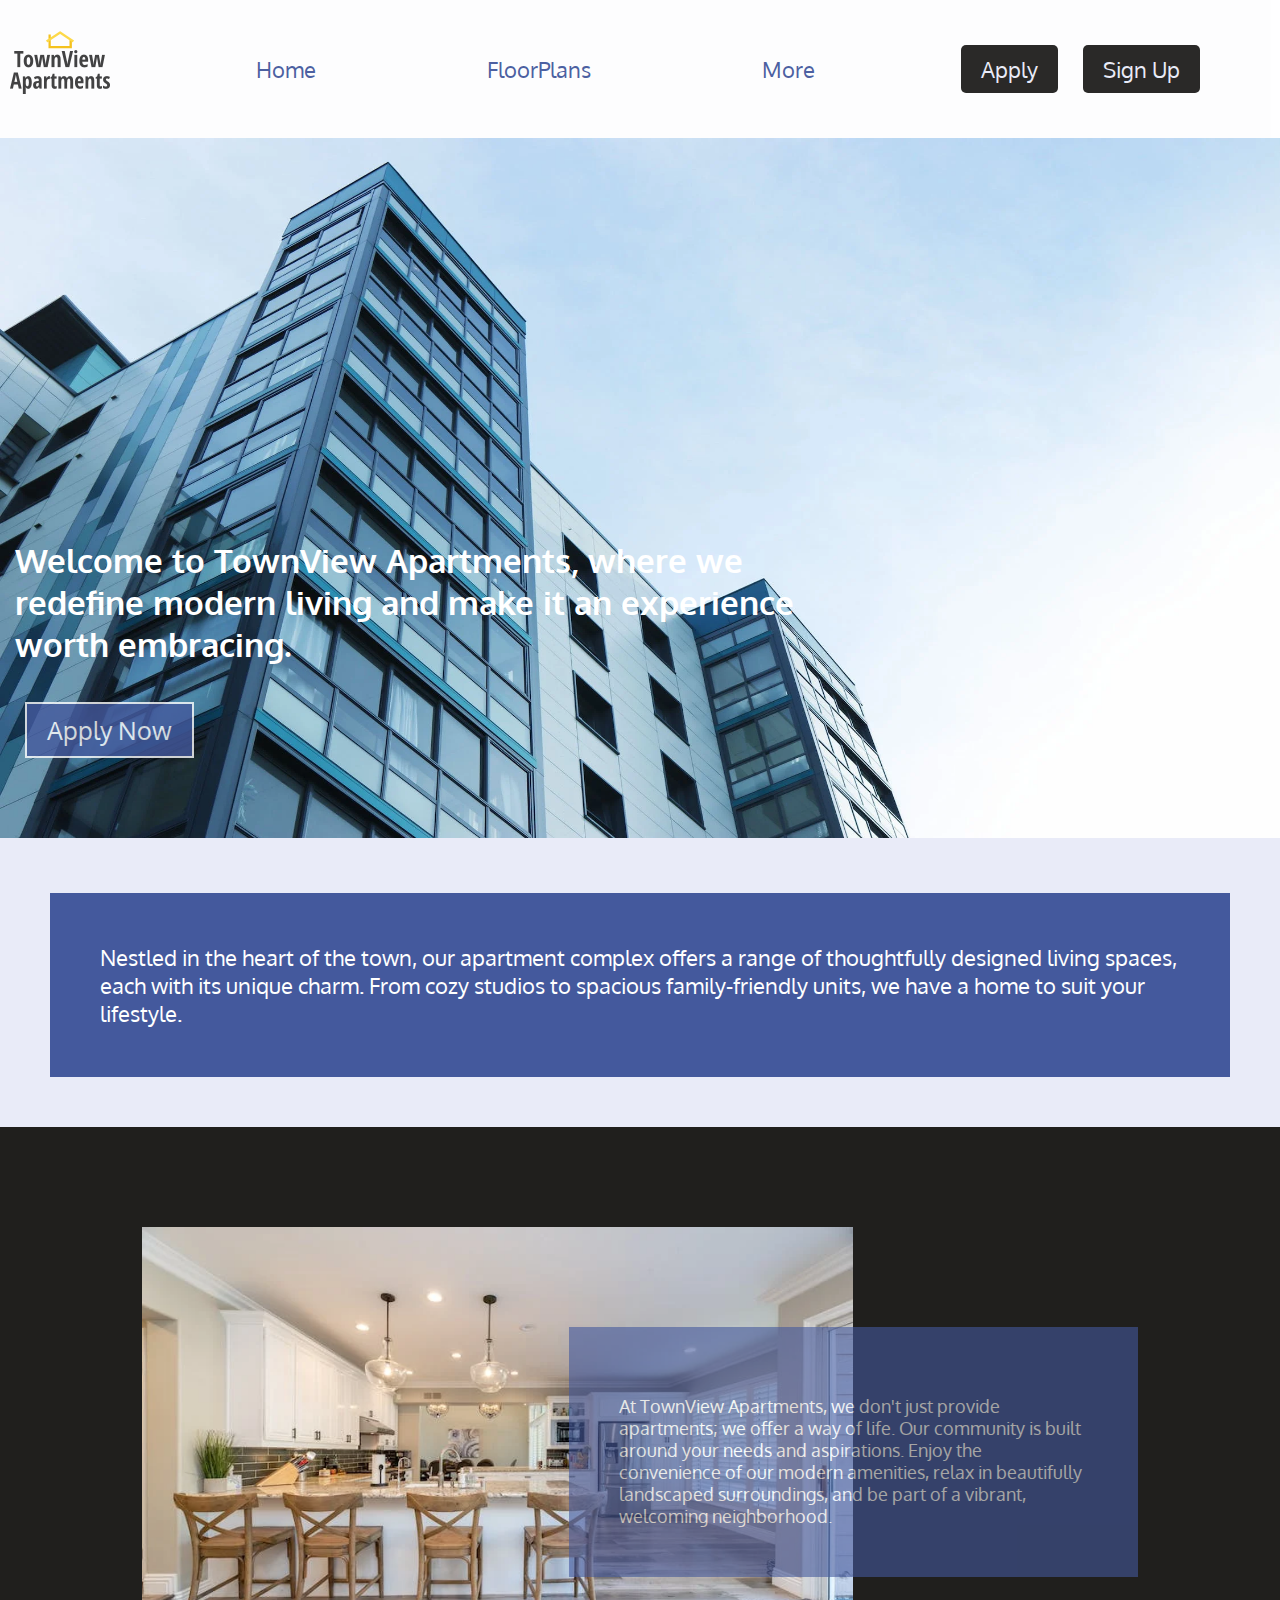
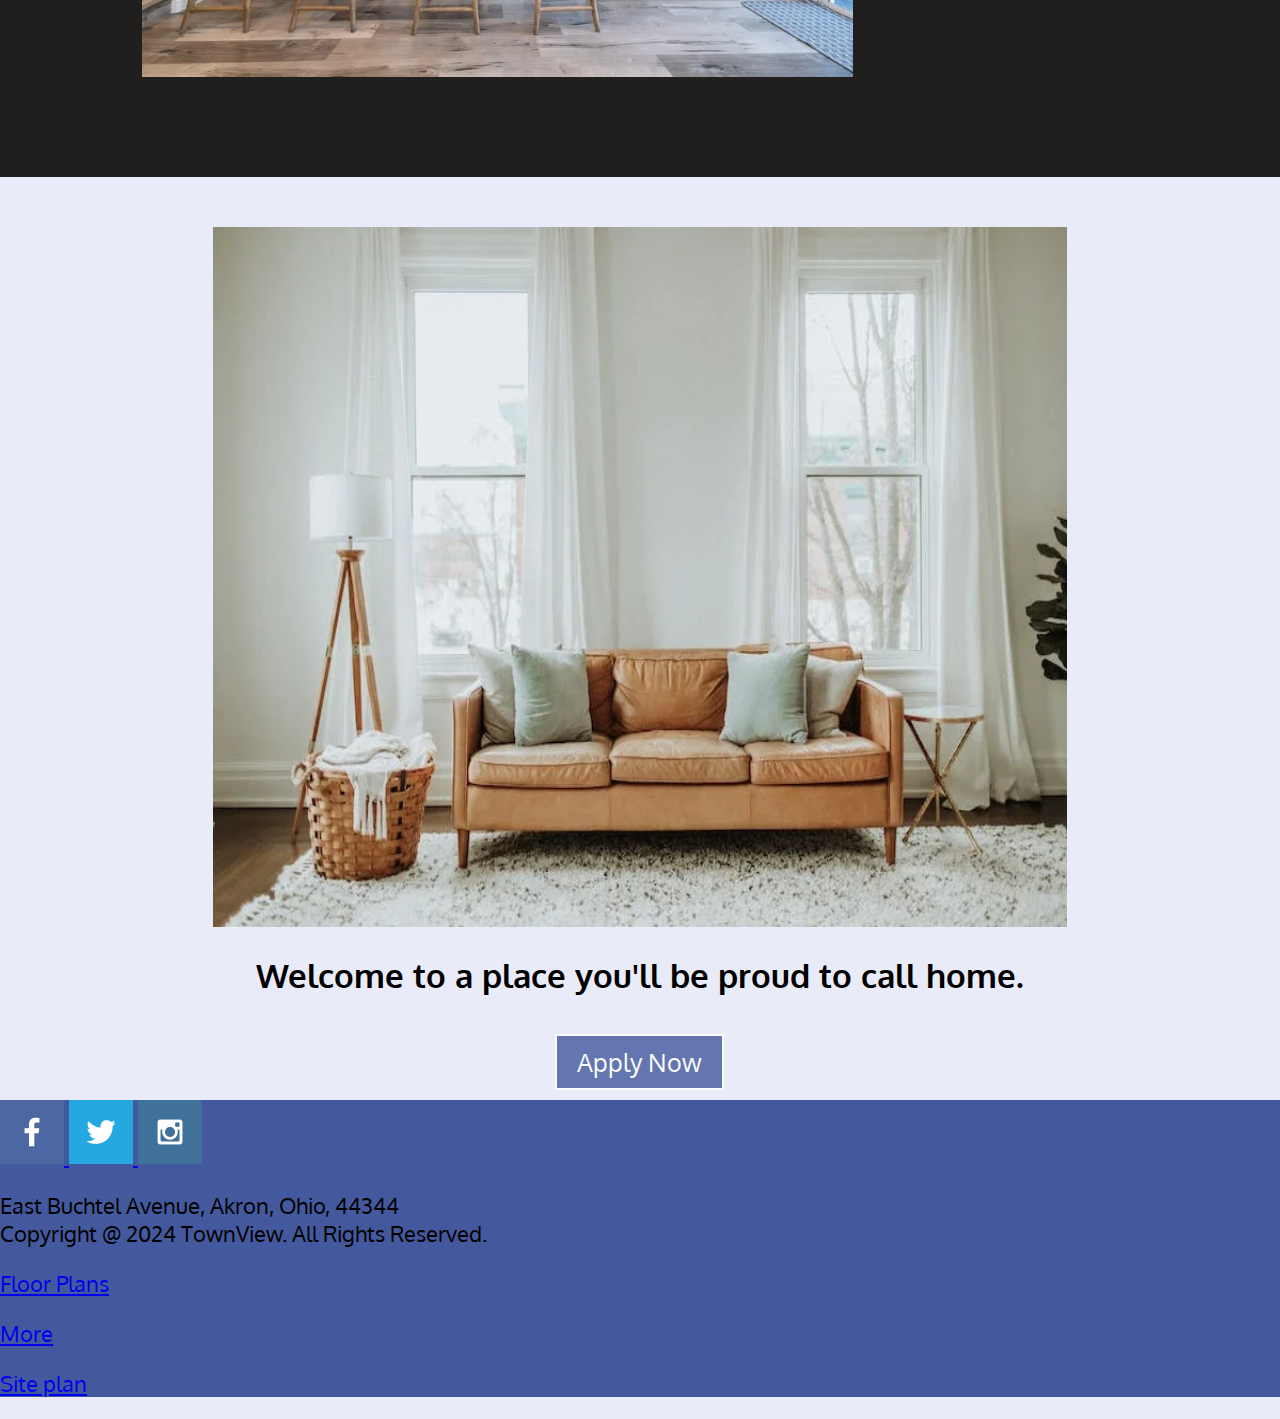
==== townView/index.html @ 42af1755 "half way there" ====
<!DOCTYPE html>
<html lang="en">
<head>
    <meta charset="UTF-8">
    <meta name="viewport" content="width=device-width, initial-scale=1.0">
    <title>TownView</title>
    <link rel="stylesheet" href="styles/townViewstyle.css">
</head>
<body>
    <div id="content">
    <header>
        <a id="logo_link" href="index.html" target="_blank">
            <img class="logo" src="TownView.png" alt="TownView">
        </a>
        <nav>
            <a href="index.html" target="_blank">Home</a>
            <a href="floorplans.html" target="_blank">FloorPlans</a>
            <a href="more.html" target="_blank">More</a>
            <div class = button-container>
                <a href="#" class="apply-button">Apply</a>
                <a href="#" class="signup-button">Sign Up</a>
            </div>
        </nav>
    </header>
    <div id="hero">
        <div id="hero-box">
            <img id="hero-img" src="images/apartment1.webp" alt="Apartment Photograph">
        </div>
        <section id="hero-msg">
            <h2>Welcome to TownView Apartments, where we redefine modern living and make it an experience worth embracing.</h2>
            <div class="button-box">
                <a class="apply" href="more.html" target="_blank">Apply Now</a>
              </div>
        </section>
    </div>

    <section class="para">
        Nestled in the heart of the town, our apartment complex offers a range of thoughtfully designed living spaces, each with its unique charm.
        From cozy studios to spacious family-friendly units, we have a home to suit your lifestyle.
    </section>

    <main>
        <div class="home-grid1">
            <img class="kitchen" src="images/kitchen.webp" alt="Kitchen Image">
            <section class="msg">
                <p>
                    At TownView Apartments, we don't just provide apartments; we offer a way of life. 
                    Our community is built around your needs and aspirations. Enjoy the convenience of our modern amenities, 
                    relax in beautifully landscaped surroundings, and be part of a vibrant, welcoming neighborhood.
                </p>
            </section>
        </div>
        <div class="home-grid2">
            <img class="living" src="images/living2.webp" alt="Living Area Image">
        <div id="f-msg">
            <h2>Welcome to a place you'll be proud to call home.</h2>
            <a class="apply" href="more.html" target="_blank">Apply Now</a>
        </div>
        </div>
    </main>
    
    <footer>
        <div class="foot">
            <section class="social">
                <a href="https://facebook.com" target="_blank">
                    <img src="images/facebook.png" alt="fb icon">
                </a>
                <a href="https://twitter.com" target="_blank">
                    <img src="images/twitter.png" alt="twitter icon">
                </a>
                <a href="https://instagram.com" target="_blank">
                    <img src="images/instagram.png" alt="instagram icon">
                </a>
            </section>
            <p>East Buchtel Avenue, Akron, Ohio, 44344 <br> 
               Copyright @ 2024 TownView. All Rights Reserved.
            </p> 
        </div>
        <p><a href="floorplans.html">Floor Plans</a></p>
        <p><a href="more.html">More</a></p>
        <p><a href="site-plan.html">Site plan</a></p>
    </footer>
</body>
</div>
</html>
---- townView/styles/townViewstyle.css ----
@import url('https://fonts.googleapis.com/css2?family=Cabin&family=Crimson+Text&family=Oxygen:wght@300&display=swap');

body {
    font-family: 'Oxygen','Crimson Text', sans-serif;
    background-color: #E9EBF8;
    font-size: 22px;
    margin: 0;
    padding: 0;
  }

  header{
    background-color: white;
    opacity: 0.95;
    display: grid;
    grid-template-columns: 150px auto;
    padding: 10px;
  }

  #content{
    max-width: 1600px;
  }
  
  nav{
    display: flex;
    justify-content: space-around;
    padding: 10px;
  }

  nav a {
    text-align: center;
    color: #44599D ;
    text-decoration: none;
    padding: 35px;
  }

  .logo{
    width: 100px;
    height: 100px;
  }

  .button-container{
    text-align: center;
    padding-top: 15px;
  }

  .apply-button , .signup-button{
    display: inline-block;
    padding: 10px 20px;
    margin: 10px;
    background-color: #201F1D;
    border-radius: 5px;
    color: #E9EBF8;
  }

  .apply-button:hover , .signup-button:hover{
    background-color: #E9EBF8;
    color: #201F1D;
  }

  #hero{
    display: grid;
    grid-template-columns: 1fr 3fr 2fr;
    color: white;
  }

  #hero-img {
    width: 100%;
    height: 700px;
  }

  #hero-box{
    grid-column: 1/4;
    grid-row: 1/3;
    z-index: -1;
  }
  
  #hero-msg{
    color: white;
    grid-column: 1/3;
    grid-row: 2/3;
    padding: 15px;
  }

  .para{
    color: white;
    padding: 50px;
    margin: 50px;
    background-color: #44599D;
  }

.button-box{
    margin-top: 20px;
    margin-bottom: 60px;
}

.apply{
    display: inline-block;
    padding: 10px 20px;
    margin: 10px;
    text-decoration: none;
    font-size: 25px;
    color: white;
    background-color: #44599D;
    opacity: 0.8;
    border: 2px solid white;
    text-align: left;
}

.apply:hover{
    background-color: #44599D;
    opacity: 1;
}

.home-grid1{
    display: grid;
    grid-template-columns: 1fr 2fr 1fr 1fr 1fr 2fr 1fr;
    grid-template-rows: 100px 100px 250px 100px 100px;
    background-color: #201F1D;
  }

.kitchen{
    grid-column: 2/6;
    grid-row: 2/5;
    width: 100%;
    height: 450px;
}

.msg{
    color: white;
    padding: 50px;
    font-size: .8em;
    background-color: #44599D;
    opacity: 0.6;
    grid-column: 4/7;
    grid-row: 3/4;
}

.home-grid2{
    display: grid;
    grid-template-columns: 1fr 4fr 1fr;
}

.living{
    grid-column: 2/3;
    justify-content: center;
    padding-top: 50px;
    height: 700px;
    width: 100%;
}

#f-msg{
    grid-column: 2/3;
    text-align: center;
}

footer{
    background-color: #44599D;
}
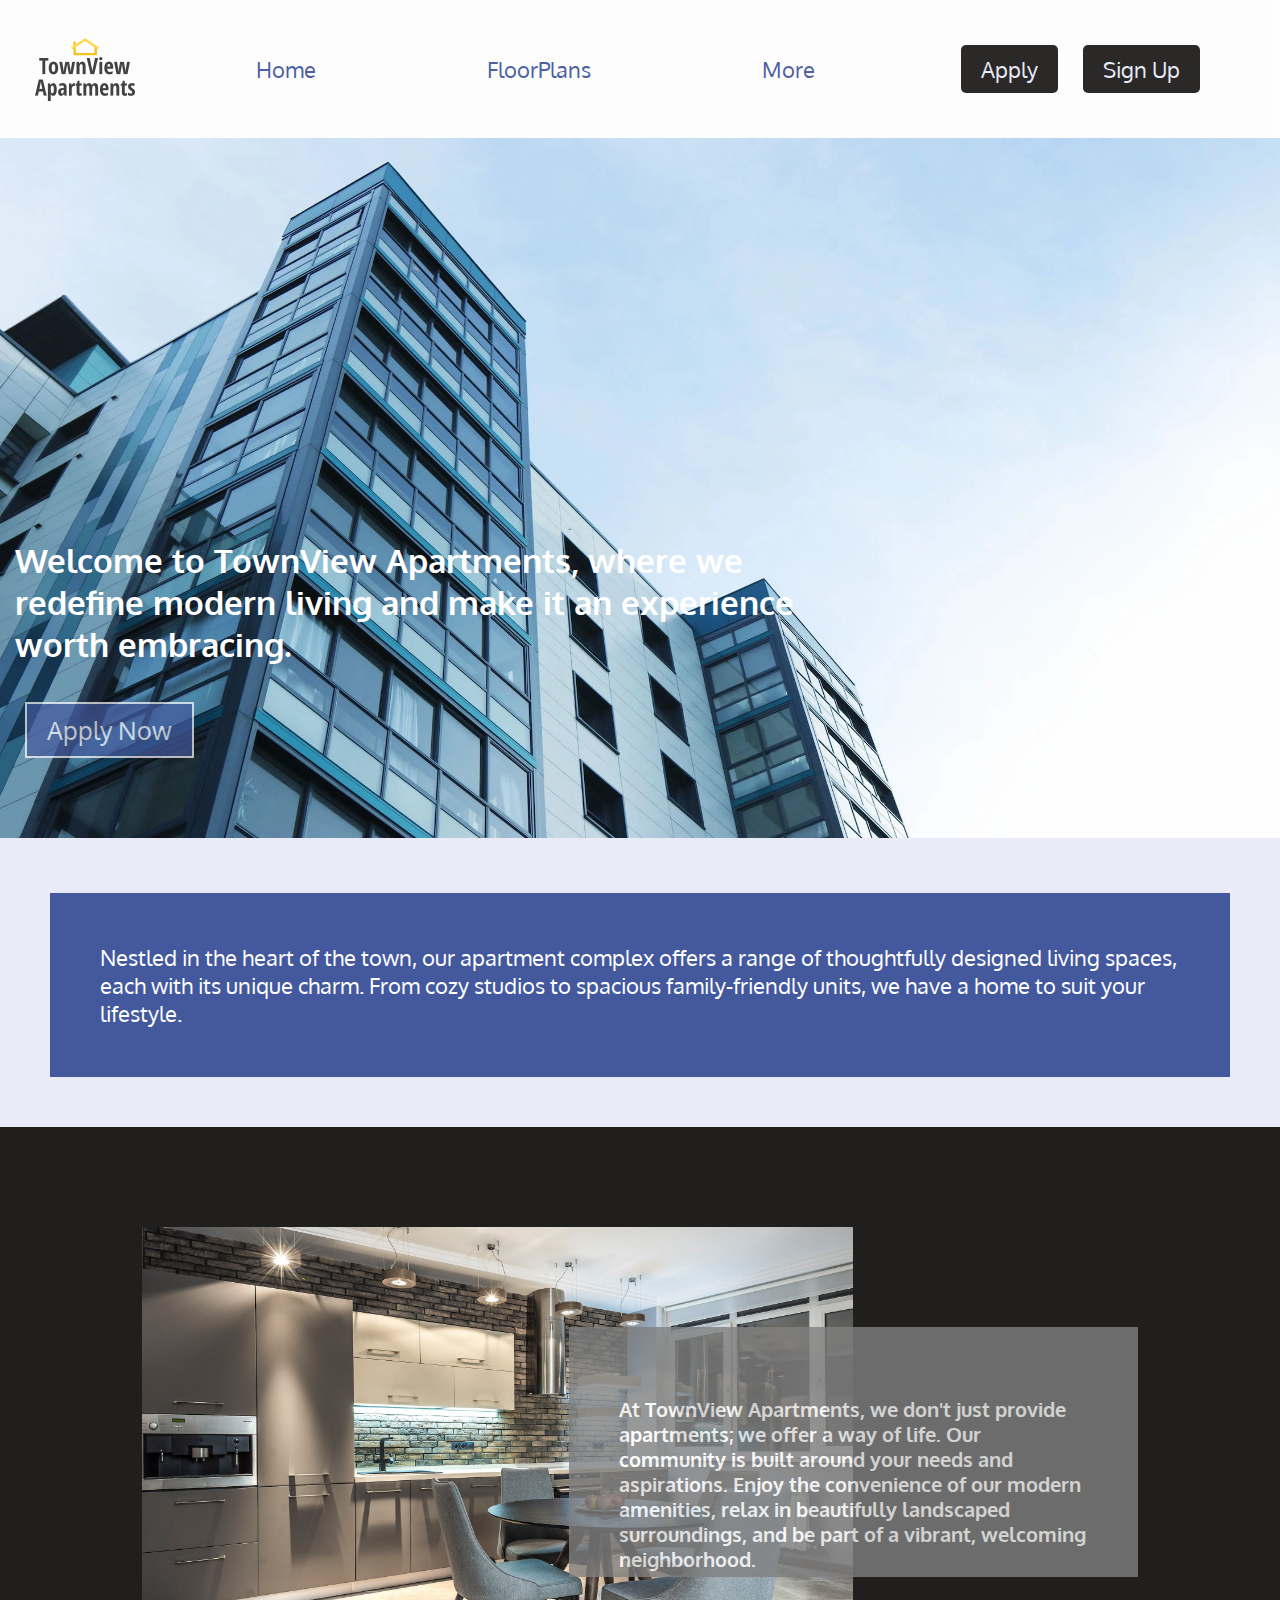
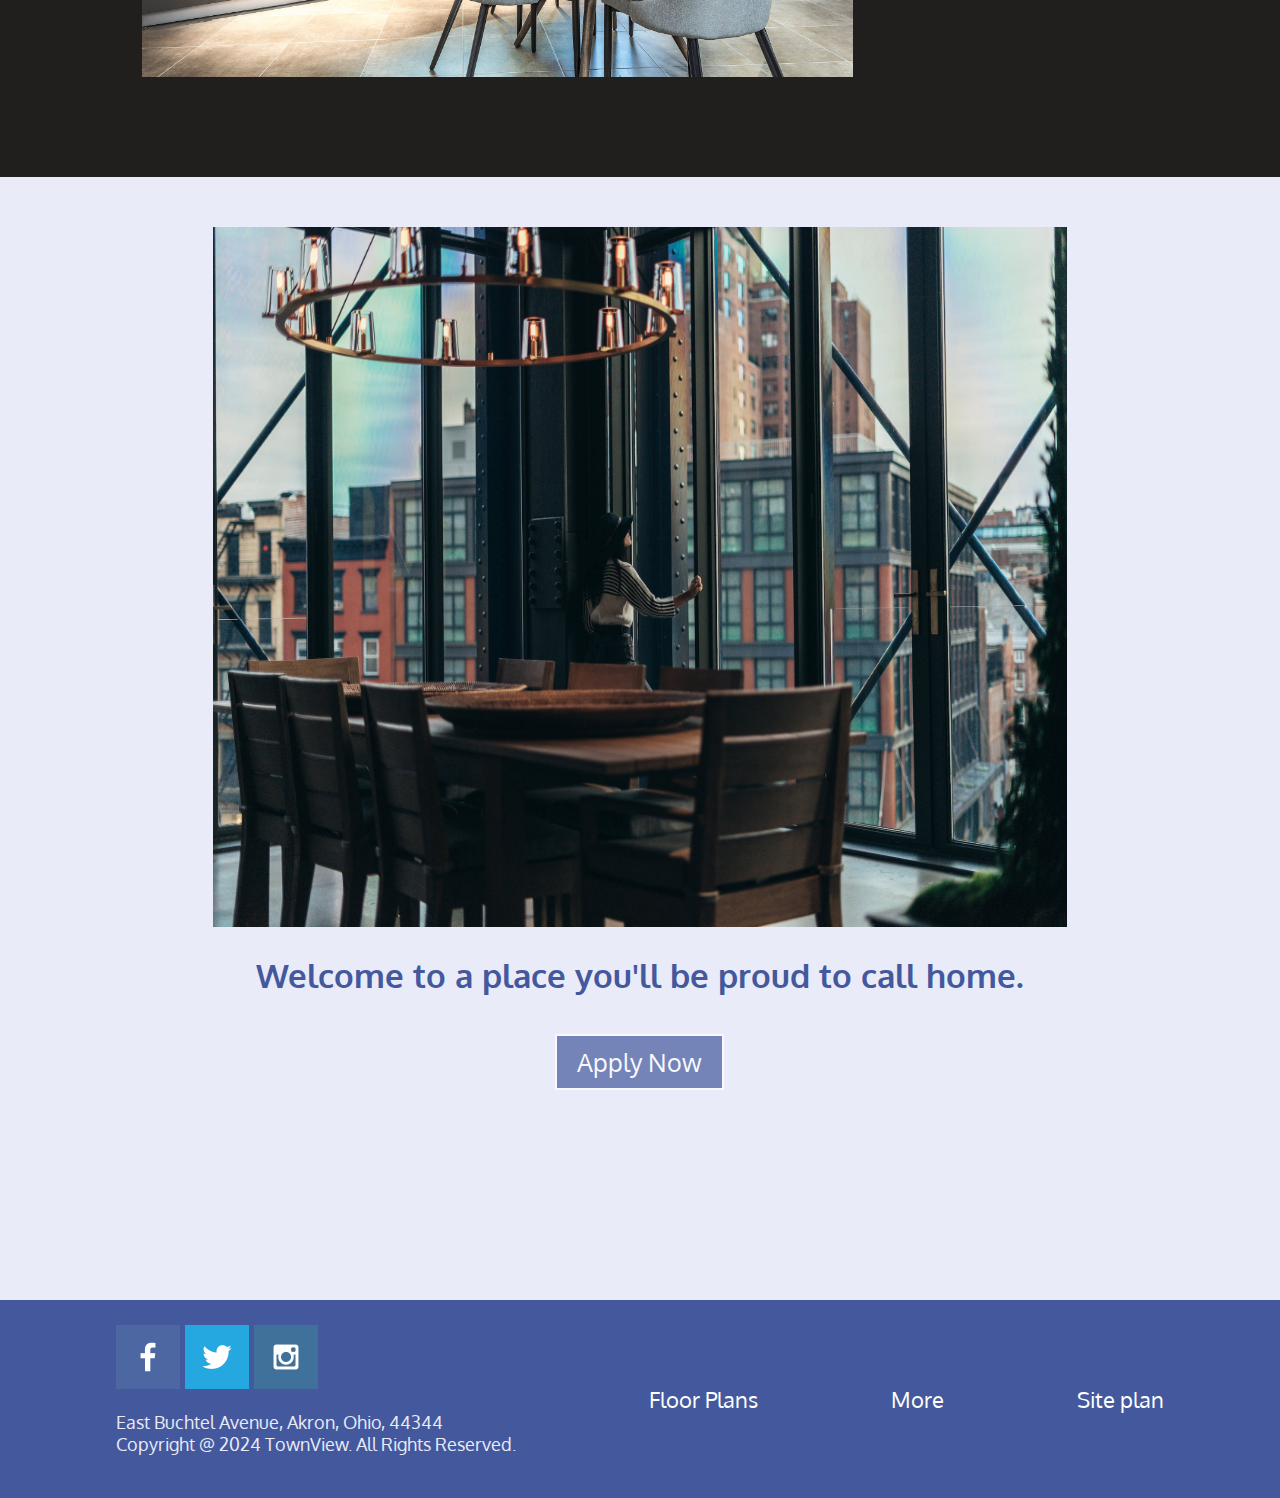
==== commit b0900445: "Updated nov 18" ====
--- a/townView/index.html
+++ b/townView/index.html
@@ -41,7 +41,7 @@
 
     <main>
         <div class="home-grid1">
-            <img class="kitchen" src="images/kitchen.webp" alt="Kitchen Image">
+            <img class="kitchen" src="images/interior.jpeg" alt="Kitchen Image">
             <section class="msg">
                 <p>
                     At TownView Apartments, we don't just provide apartments; we offer a way of life. 
@@ -51,7 +51,7 @@
             </section>
         </div>
         <div class="home-grid2">
-            <img class="living" src="images/living2.webp" alt="Living Area Image">
+            <img class="living" src="images/mordernint.jpeg" alt="Living Area Image">
         <div id="f-msg">
             <h2>Welcome to a place you'll be proud to call home.</h2>
             <a class="apply" href="more.html" target="_blank">Apply Now</a>
@@ -76,9 +76,9 @@
                Copyright @ 2024 TownView. All Rights Reserved.
             </p> 
         </div>
-        <p><a href="floorplans.html">Floor Plans</a></p>
-        <p><a href="more.html">More</a></p>
-        <p><a href="site-plan.html">Site plan</a></p>
+        <a href="floorplans.html">Floor Plans</a>
+        <a href="more.html">More</a>
+        <a href="site-plan.html">Site plan</a>
     </footer>
 </body>
 </div>
--- a/townView/styles/townViewstyle.css
+++ b/townView/styles/townViewstyle.css
@@ -31,6 +31,18 @@
     color: #44599D ;
     text-decoration: none;
     padding: 35px;
+  }
+
+  nav a:hover{
+    color: #201F1D;
+    background-color: #E9EBF8;
+    border-radius: 10px;
+    transform: scale(1.1);
+  }
+
+  #logo_link{
+    justify-self: center;
+    align-self: center;
   }
 
   .logo{
@@ -101,14 +113,16 @@
     font-size: 25px;
     color: white;
     background-color: #44599D;
-    opacity: 0.8;
+    opacity: 0.7;
     border: 2px solid white;
     text-align: left;
+    transition: .5s ease;
 }
 
 .apply:hover{
     background-color: #44599D;
     opacity: 1;
+    transform: scale(1.1);
 }
 
 .home-grid1{
@@ -128,11 +142,12 @@
 .msg{
     color: white;
     padding: 50px;
-    font-size: .8em;
-    background-color: #44599D;
-    opacity: 0.6;
+    font-size: .9em;
+    background-color: grey;
+    opacity: 0.8;
     grid-column: 4/7;
     grid-row: 3/4;
+    font-weight: bold;
 }
 
 .home-grid2{
@@ -151,9 +166,113 @@
 #f-msg{
     grid-column: 2/3;
     text-align: center;
+    color: #44599D;
 }
 
 footer{
     background-color: #44599D;
-}
-
+    padding: 25px 50px;
+    margin-top: 200px;
+    display: flex;
+    justify-content: space-around;
+    align-items: center;
+}
+
+footer a{
+  color: white;
+  text-decoration: none;
+}
+
+footer a:hover{
+  color: #201F1D;
+  background-color: #E9EBF8;
+  border-radius: 10px;
+  padding: 10px 20px;
+  transform: scale(1.1);
+}
+
+footer p{
+  font-size: .8em;
+  color: #E9EBF8;
+}
+
+
+/* css for floorplan page */
+
+#hero1{
+  display: grid;
+  grid-template-rows: repeat(100px,7);
+  grid-template-columns: 1fr 3fr 3fr 1fr;
+}
+
+#hero1-title{
+  grid-column: 2/3;
+  grid-row: 1/4;
+  color: white;
+}
+
+#hero1-title h4{
+  justify-self: baseline;
+}
+
+#hero1-title h2{
+  justify-self: baseline;
+}
+
+.apply-floor{
+  grid-area: 1 / 3 / span 3 / span 1;
+  justify-self: center;
+  align-self: flex-end;
+}
+
+#hero1-img{
+  grid-row: 4/8;
+  grid-column: 2/3;
+  width: 100%;
+  height: 350px;
+}
+
+#hero1-msg{
+  grid-area: 4 / 3 / span 4 / span 1;
+  background-color: gray;
+  padding: 15px;
+  color: #E9EBF8;
+  border-color: white ;
+  border: 10px;
+}
+
+#color-box{
+  grid-area: 1 / 1 /span 4 / span 4;
+  background-color:#44599D ;
+  z-index: -1;
+}
+
+#floor-grid{
+  display: grid;
+  grid-template-columns: 1fr 4fr 4fr 1fr;
+  padding-bottom: 50px;
+}
+
+#door{
+  grid-column: 3/4;
+  grid-row: 1/2;
+  width: 100%;
+}
+
+#msg1{
+  grid-column: 2/3;
+  grid-row: 1/2;
+  color: white;
+  padding: 90px 10px 10px 20px;
+  justify-self: center;
+  justify-items: center;
+  background-color: gray;
+}
+
+#floor-apply{
+  text-align: center;
+}
+
+
+/*  css for more page */
+
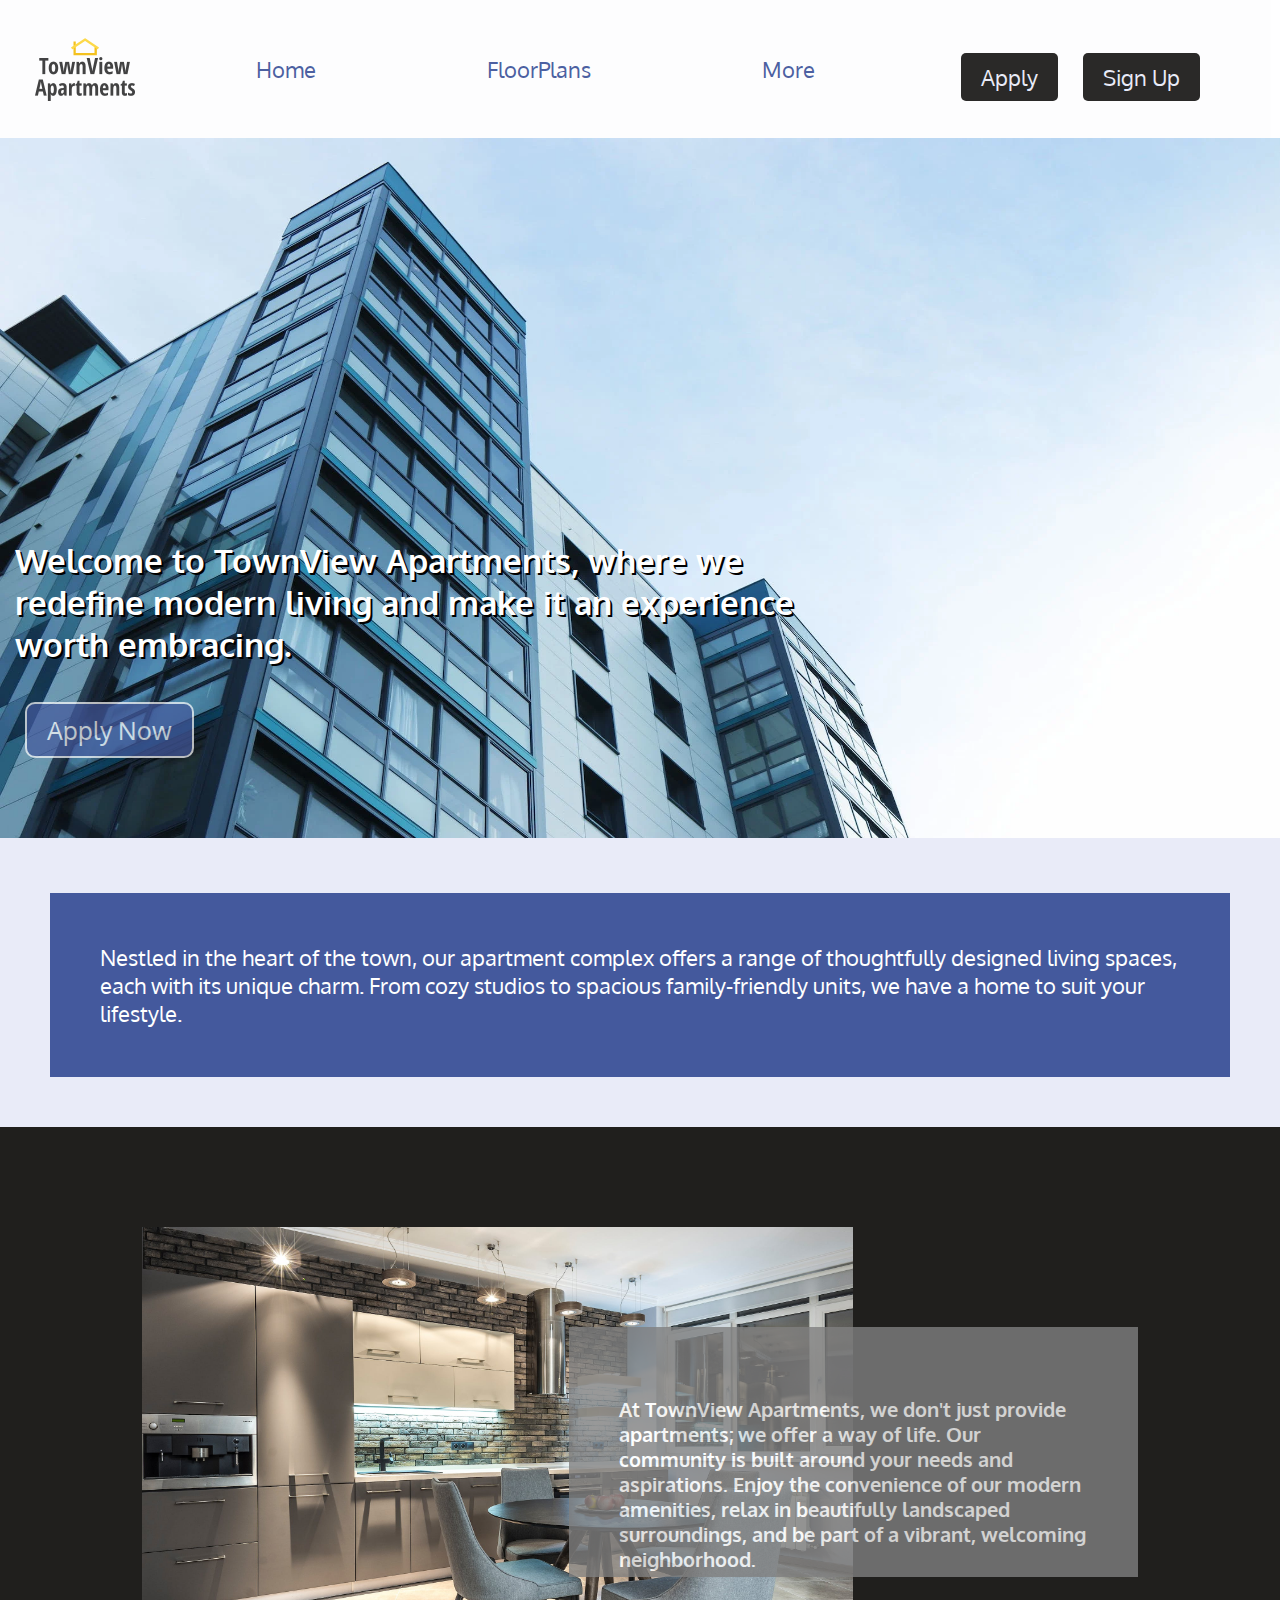
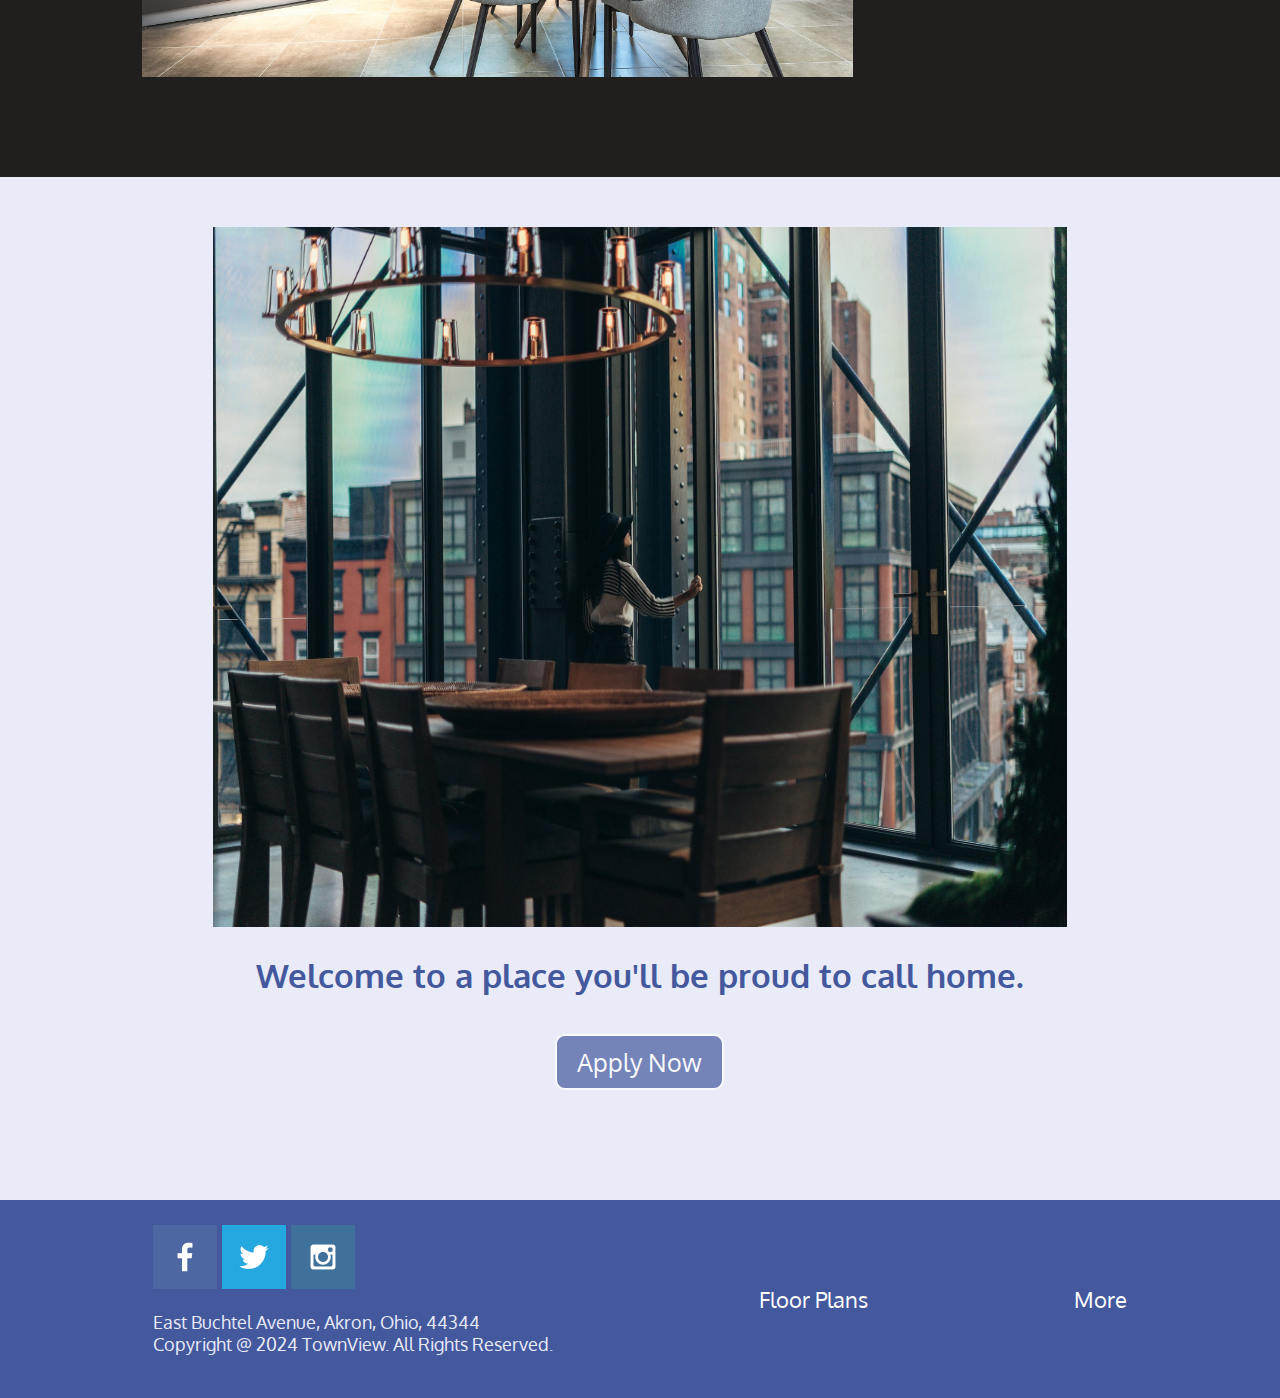
==== commit 419972d5: "media query updated" ====
--- a/townView/index.html
+++ b/townView/index.html
@@ -17,8 +17,8 @@
             <a href="floorplans.html" target="_blank">FloorPlans</a>
             <a href="more.html" target="_blank">More</a>
             <div class = button-container>
-                <a href="#" class="apply-button">Apply</a>
-                <a href="#" class="signup-button">Sign Up</a>
+                <a href="signup.html" target="_blank" class="apply-button">Apply</a>
+                <a href="signup.html" target="_blank" class="signup-button">Sign Up</a>
             </div>
         </nav>
     </header>
@@ -78,8 +78,7 @@
         </div>
         <a href="floorplans.html">Floor Plans</a>
         <a href="more.html">More</a>
-        <a href="site-plan.html">Site plan</a>
     </footer>
+    </div>
 </body>
-</div>
 </html>--- a/townView/styles/townViewstyle.css
+++ b/townView/styles/townViewstyle.css
@@ -1,278 +1,573 @@
-@import url('https://fonts.googleapis.com/css2?family=Cabin&family=Crimson+Text&family=Oxygen:wght@300&display=swap');
+@import url("https://fonts.googleapis.com/css2?family=Cabin&family=Crimson+Text&family=Oxygen:wght@300&display=swap");
 
 body {
-    font-family: 'Oxygen','Crimson Text', sans-serif;
-    background-color: #E9EBF8;
-    font-size: 22px;
-    margin: 0;
-    padding: 0;
-  }
-
-  header{
-    background-color: white;
-    opacity: 0.95;
-    display: grid;
-    grid-template-columns: 150px auto;
-    padding: 10px;
-  }
-
-  #content{
-    max-width: 1600px;
-  }
-  
-  nav{
-    display: flex;
-    justify-content: space-around;
-    padding: 10px;
-  }
-
-  nav a {
-    text-align: center;
-    color: #44599D ;
-    text-decoration: none;
-    padding: 35px;
-  }
-
-  nav a:hover{
-    color: #201F1D;
-    background-color: #E9EBF8;
-    border-radius: 10px;
-    transform: scale(1.1);
-  }
-
-  #logo_link{
-    justify-self: center;
-    align-self: center;
-  }
-
-  .logo{
-    width: 100px;
-    height: 100px;
-  }
-
-  .button-container{
-    text-align: center;
-    padding-top: 15px;
-  }
-
-  .apply-button , .signup-button{
-    display: inline-block;
-    padding: 10px 20px;
-    margin: 10px;
-    background-color: #201F1D;
-    border-radius: 5px;
-    color: #E9EBF8;
-  }
-
-  .apply-button:hover , .signup-button:hover{
-    background-color: #E9EBF8;
-    color: #201F1D;
-  }
-
-  #hero{
-    display: grid;
-    grid-template-columns: 1fr 3fr 2fr;
-    color: white;
-  }
-
-  #hero-img {
-    width: 100%;
-    height: 700px;
-  }
-
-  #hero-box{
-    grid-column: 1/4;
-    grid-row: 1/3;
-    z-index: -1;
-  }
-  
-  #hero-msg{
-    color: white;
-    grid-column: 1/3;
-    grid-row: 2/3;
-    padding: 15px;
-  }
-
-  .para{
-    color: white;
-    padding: 50px;
-    margin: 50px;
-    background-color: #44599D;
-  }
-
-.button-box{
-    margin-top: 20px;
-    margin-bottom: 60px;
-}
-
-.apply{
-    display: inline-block;
-    padding: 10px 20px;
-    margin: 10px;
-    text-decoration: none;
-    font-size: 25px;
-    color: white;
-    background-color: #44599D;
-    opacity: 0.7;
-    border: 2px solid white;
-    text-align: left;
-    transition: .5s ease;
-}
-
-.apply:hover{
-    background-color: #44599D;
-    opacity: 1;
-    transform: scale(1.1);
-}
-
-.home-grid1{
-    display: grid;
-    grid-template-columns: 1fr 2fr 1fr 1fr 1fr 2fr 1fr;
-    grid-template-rows: 100px 100px 250px 100px 100px;
-    background-color: #201F1D;
-  }
-
-.kitchen{
-    grid-column: 2/6;
-    grid-row: 2/5;
-    width: 100%;
-    height: 450px;
-}
-
-.msg{
-    color: white;
-    padding: 50px;
-    font-size: .9em;
-    background-color: grey;
-    opacity: 0.8;
-    grid-column: 4/7;
-    grid-row: 3/4;
-    font-weight: bold;
-}
-
-.home-grid2{
-    display: grid;
-    grid-template-columns: 1fr 4fr 1fr;
-}
-
-.living{
-    grid-column: 2/3;
-    justify-content: center;
-    padding-top: 50px;
-    height: 700px;
-    width: 100%;
-}
-
-#f-msg{
-    grid-column: 2/3;
-    text-align: center;
-    color: #44599D;
-}
-
-footer{
-    background-color: #44599D;
-    padding: 25px 50px;
-    margin-top: 200px;
-    display: flex;
-    justify-content: space-around;
-    align-items: center;
-}
-
-footer a{
-  color: white;
+  font-family: "Oxygen", "Crimson Text", sans-serif;
+  background-color: #e9ebf8;
+  font-size: 22px;
+  margin: 0;
+  padding: 0;
+}
+
+header {
+  background-color: white;
+  opacity: 0.95;
+  display: grid;
+  grid-template-columns: 150px auto;
+  padding: 10px;
+}
+
+#content {
+  max-width: 1600px;
+  margin: 0 auto;
+}
+
+nav {
+  display: flex;
+  justify-content: space-around;
+  padding: 10px;
+  align-items: center;
+}
+
+nav a {
+  text-align: center;
+  color: #44599d;
   text-decoration: none;
-}
-
-footer a:hover{
-  color: #201F1D;
-  background-color: #E9EBF8;
+  padding: 35px;
+}
+
+nav a:hover {
+  color: #201f1d;
+  background-color: #e9ebf8;
+  border-radius: 10px;
+  transform: scale(1.1);
+}
+
+#logo_link {
+  justify-self: center;
+  align-self: center;
+}
+
+.logo {
+  width: 100px;
+  height: 100px;
+}
+
+.button-container {
+  text-align: center;
+  padding-top: 15px;
+}
+
+.apply-button,
+.signup-button {
+  display: inline-block;
+  padding: 10px 20px;
+  margin: 10px;
+  background-color: #201f1d;
+  border-radius: 5px;
+  color: #e9ebf8;
+}
+
+.apply-button:hover,
+.signup-button:hover {
+  background-color: #e9ebf8;
+  color: #201f1d;
+}
+
+#hero {
+  display: grid;
+  grid-template-columns: 1fr 3fr 2fr;
+  color: white;
+}
+
+#hero-img {
+  width: 100%;
+  height: 700px;
+}
+
+#hero-box {
+  grid-column: 1/4;
+  grid-row: 1/3;
+  z-index: -1;
+}
+
+#hero-msg h2{
+  text-shadow: 2px 2px black;
+}
+
+#hero-msg {
+  color: white;
+  grid-column: 1/3;
+  grid-row: 2/3;
+  padding: 15px;
+}
+
+.para {
+  color: white;
+  padding: 50px;
+  margin: 50px;
+  background-color: #44599d;
+}
+
+.button-box {
+  margin-top: 20px;
+  margin-bottom: 60px;
+}
+
+.apply {
+  display: inline-block;
+  padding: 10px 20px;
+  margin: 10px;
+  text-decoration: none;
+  font-size: 25px;
+  color: white;
+  background-color: #44599d;
+  opacity: 0.7;
+  border: 2px solid white;
+  text-align: left;
+  transition: 0.5s ease;
+  border-radius: 10px;
+}
+
+.apply:hover {
+  background-color: #44599d;
+  opacity: 1;
+  transform: scale(1.1);
+}
+
+.home-grid1 {
+  display: grid;
+  grid-template-columns: 1fr 2fr 1fr 1fr 1fr 2fr 1fr;
+  grid-template-rows: 100px 100px 250px 100px 100px;
+  background-color: #201f1d;
+}
+
+.kitchen {
+  grid-column: 2/6;
+  grid-row: 2/5;
+  width: 100%;
+  height: 450px;
+}
+
+.msg {
+  color: white;
+  padding: 50px;
+  font-size: 0.9em;
+  background-color: grey;
+  opacity: 0.8;
+  grid-column: 4/7;
+  grid-row: 3/4;
+  font-weight: bold;
+}
+
+.home-grid2 {
+  display: grid;
+  grid-template-columns: 1fr 4fr 1fr;
+}
+
+.living {
+  grid-column: 2/3;
+  justify-content: center;
+  padding-top: 50px;
+  height: 700px;
+  width: 100%;
+}
+
+#f-msg {
+  grid-column: 2/3;
+  text-align: center;
+  color: #44599d;
+}
+
+footer {
+  background-color: #44599d;
+  padding: 25px 50px;
+  margin-top: 100px;
+  display: flex;
+  justify-content: space-around;
+  align-items: center;
+}
+
+footer a {
+  color: white;
+  text-decoration: none;
+}
+
+footer a:hover {
+  color: #201f1d;
+  background-color: #e9ebf8;
   border-radius: 10px;
   padding: 10px 20px;
   transform: scale(1.1);
 }
 
-footer p{
-  font-size: .8em;
-  color: #E9EBF8;
-}
-
+footer p {
+  font-size: 0.8em;
+  color: #e9ebf8;
+}
 
 /* css for floorplan page */
 
-#hero1{
-  display: grid;
-  grid-template-rows: repeat(100px,7);
+#hero1 {
+  display: grid;
+  grid-template-rows: 50px repeat(6, 1fr);
   grid-template-columns: 1fr 3fr 3fr 1fr;
 }
 
-#hero1-title{
-  grid-column: 2/3;
-  grid-row: 1/4;
-  color: white;
-}
-
-#hero1-title h4{
-  justify-self: baseline;
-}
-
-#hero1-title h2{
-  justify-self: baseline;
-}
-
-.apply-floor{
+#hero1-title {
+  grid-column: 2/3;
+  grid-row: 2/4;
+  color: white;
+  padding-top: 50px;
+}
+
+#button-box1 {
+  grid-column: 3/4;
+  grid-row: 2/4;
+  justify-self: center;
+  justify-items: center;
+  align-self: flex-end;
+  padding-bottom: 40px;
+  border-radius: 5px;
+}
+
+.apply-floor {
+  display: inline-block;
+  padding: 10px 20px;
+  margin: 10px;
+  text-decoration: none;
+  font-size: 25px;
+  color: white;
+  background-color: #44599d;
+  border: 2px solid white;
+  transition: 0.5s ease;
+  border-radius: 10px;
+}
+
+.apply-floor:hover {
+  transform: scale(1.1);
+  background-color: #e9ebf8;
+  color: #201f1d;
+  border: 2px solid #201f1d;
+}
+
+#hero1-img {
+  grid-row: 4/8;
+  grid-column: 2/3;
+  width: 100%;
+  height: 100%;
+  border: white 7px solid;
+  border-right: none;
+  box-sizing: border-box;
+}
+
+#hero1-msg {
+  grid-area: 4 / 3 / span 4 / span 1;
+  background-color: gray;
+  padding: 40px;
+  color: #e9ebf8;
+  border-color: white;
+  border: white 7px solid;
+  border-left: none;
+}
+
+#color-box {
+  grid-area: 1 / 1 / span 4 / span 4;
+  background-color: #44599d;
+  z-index: -1;
+}
+
+#floor-grid {
+  display: grid;
+  grid-template-columns: 1fr 4fr 4fr 1fr;
+  padding-bottom: 50px;
+}
+
+#door {
+  grid-column: 3/4;
+  grid-row: 1/2;
+  width: 100%;
+  height: 100%;
+  box-sizing: border-box;
+}
+
+#msg1 {
+  grid-column: 2/3;
+  grid-row: 1/2;
+  color: white;
+  padding: 70px;
+  justify-self: center;
+  justify-items: center;
+  background-color: gray;
+}
+
+#floor-apply {
+  text-align: center;
+}
+
+/*  css for more page */
+
+#hero2 {
+  display: grid;
+  grid-template-rows: repeat(7, 1fr);
+  grid-template-columns: 1fr 3fr 3fr 1fr;
+}
+
+#hero2-title {
+  grid-column: 2/3;
+  grid-row: 2/4;
+  color: white;
+}
+
+.button-box2 {
   grid-area: 1 / 3 / span 3 / span 1;
   justify-self: center;
   align-self: flex-end;
-}
-
-#hero1-img{
+  margin-top: 20px;
+  margin-bottom: 40px;
+}
+
+.apply-more {
+  display: inline-block;
+  padding: 10px 20px;
+  margin: 10px;
+  text-decoration: none;
+  font-size: 25px;
+  color: white;
+  background-color: #44599d;
+  border: 2px solid white;
+  transition: 0.5s ease;
+  border-radius: 10px;
+}
+
+.apply-more:hover {
+  transform: scale(1.1);
+  background-color: #e9ebf8;
+  color: #201f1d;
+  border: 2px solid #201f1d;
+}
+
+#hero2-img {
   grid-row: 4/8;
   grid-column: 2/3;
   width: 100%;
   height: 350px;
-}
-
-#hero1-msg{
+  border: white 7px solid;
+  border-right: none;
+}
+
+#hero2-msg {
   grid-area: 4 / 3 / span 4 / span 1;
+  background-color: #201f1d;
+  padding: 15px;
+  color: #e9ebf8;
+  border: white 7px solid;
+  border-left: none;
+}
+
+#color-box {
+  grid-area: 1 / 1 / span 4 / span 4;
+  background-color: #44599d;
+  z-index: -1;
+}
+
+#more-grid {
+  display: grid;
+  grid-template-columns: 1fr 1fr 3fr 3fr 1fr 1fr;
+  grid-template-rows: repeat(7, 1fr);
+}
+
+#family {
+  grid-area: 2 / 2 / span 4 / span 4;
+  width: 100%;
+  height: 100%;
+}
+
+#more-msg {
   background-color: gray;
-  padding: 15px;
-  color: #E9EBF8;
-  border-color: white ;
-  border: 10px;
-}
-
-#color-box{
-  grid-area: 1 / 1 /span 4 / span 4;
-  background-color:#44599D ;
-  z-index: -1;
-}
-
-#floor-grid{
-  display: grid;
-  grid-template-columns: 1fr 4fr 4fr 1fr;
-  padding-bottom: 50px;
-}
-
-#door{
-  grid-column: 3/4;
-  grid-row: 1/2;
-  width: 100%;
-}
-
-#msg1{
-  grid-column: 2/3;
-  grid-row: 1/2;
-  color: white;
-  padding: 90px 10px 10px 20px;
-  justify-self: center;
-  justify-items: center;
-  background-color: gray;
-}
-
-#floor-apply{
+  color: white;
+  grid-area: 5 / 3 / span 2 / span 2;
+  padding: 40px;
+  padding-top: 80px;
+}
+
+#color-box-more-page {
+  background-color: #201f1d;
+  grid-area: 1 / 1 / span 7 / span 6;
+}
+
+.more-apply {
   text-align: center;
 }
 
-
-/*  css for more page */
-
+/* css for signup page */
+
+.modal-content {
+  background-color: #fefefe;
+  margin: 5% auto;
+  padding: 20px;
+  border: 1px solid #888;
+  width: 80%;
+}
+
+.close {
+  color: #aaa;
+  float: right;
+  font-size: 28px;
+  font-weight: bold;
+}
+
+.close:hover,
+.close:focus {
+  color: black;
+  text-decoration: none;
+  cursor: pointer;
+}
+
+.container {
+  padding: 16px;
+}
+
+label {
+  font-weight: bold;
+}
+
+input[type="text"],
+input[type="password"] {
+  width: 100%;
+  padding: 12px 20px;
+  margin: 8px 0;
+  display: inline-block;
+  border: 1px solid #ccc;
+  box-sizing: border-box;
+}
+
+.signupbutton {
+  display: block;
+  box-sizing: border-box;
+  height: 50px;
+  width: 300px;
+  padding: 10px 20px;
+  margin: 10px;
+  background-color: #201f1d;
+  border-radius: 5px;
+  color: #e9ebf8;
+}
+
+button.cancelbtn {
+  background-color: #aaa;
+}
+
+button:hover {
+  opacity: 0.8;
+}
+
+.clearfix::after {
+  content: "";
+  clear: both;
+  display: table;
+}
+
+#signup-colorbox {
+  background-color: #44599d;
+  color: white;
+  font-size: 50px;
+  padding: 30px 0px 30px 40px;
+}
+
+@media screen and (max-width: 300px) {
+  span,
+  .cancelbtn {
+    display: block;
+    width: 100%;
+    text-align: center;
+  }
+}
+
+@media screen and (max-width: 900px) {
+  #hero-img{
+    height: auto;
+  }
+  
+  #hero1 {
+    display: grid;
+    grid-template-rows: 50px repeat(6, 1fr);
+    grid-template-columns: 1fr 3fr 3fr 1fr;
+  }
+
+  #hero1-img{
+    grid-row: 4/8;
+    grid-column: 2/4;
+    width: 100%;
+    height: 100%;
+    border: white 7px solid;
+    box-sizing: border-box;
+  }
+
+  #hero1-msg{
+    grid-row: 9/10;
+    grid-column: 2/4;
+    border: white 7px solid;
+    box-sizing: border-box;
+    border-top: none;
+  }
+
+  #door{
+    grid-row: 1/2;
+    grid-column: 2/4;
+    border: white 7px solid;
+    box-sizing: border-box;
+  }
+
+  #msg1{
+    grid-row: 2/3;
+    grid-column: 2/4;
+    border: white 7px solid;
+    box-sizing: border-box;
+    border-top: none;
+  }
+
+  #hero2-img{
+    grid-row: 4/8;
+    grid-column: 2/4;
+    width: 100%;
+    height: 100%;
+    border: white 7px solid;
+    box-sizing: border-box;
+  }
+
+  #hero2-msg{
+    grid-row: 9/10;
+    grid-column: 2/4;
+    border: white 7px solid;
+    box-sizing: border-box;
+  }
+
+  #more-grid{
+    display: grid;
+    grid-template-columns: repeat(6,1fr) ;
+    grid-template-rows: repeat(6,1fr) ;
+  }
+
+  #more-msg{
+    grid-column: 2/6;
+    grid-row: 4/6;
+    border: white 7px solid;
+    box-sizing: border-box;
+    border-top: none;
+  }
+
+  #family{
+    grid-column: 2/6;
+    grid-row: 2/4;
+    border: white 7px solid;
+    box-sizing: border-box;
+  }
+
+  nav{
+    flex-direction: column;
+  }
+
+  footer{
+    flex-direction: column;
+  }
+}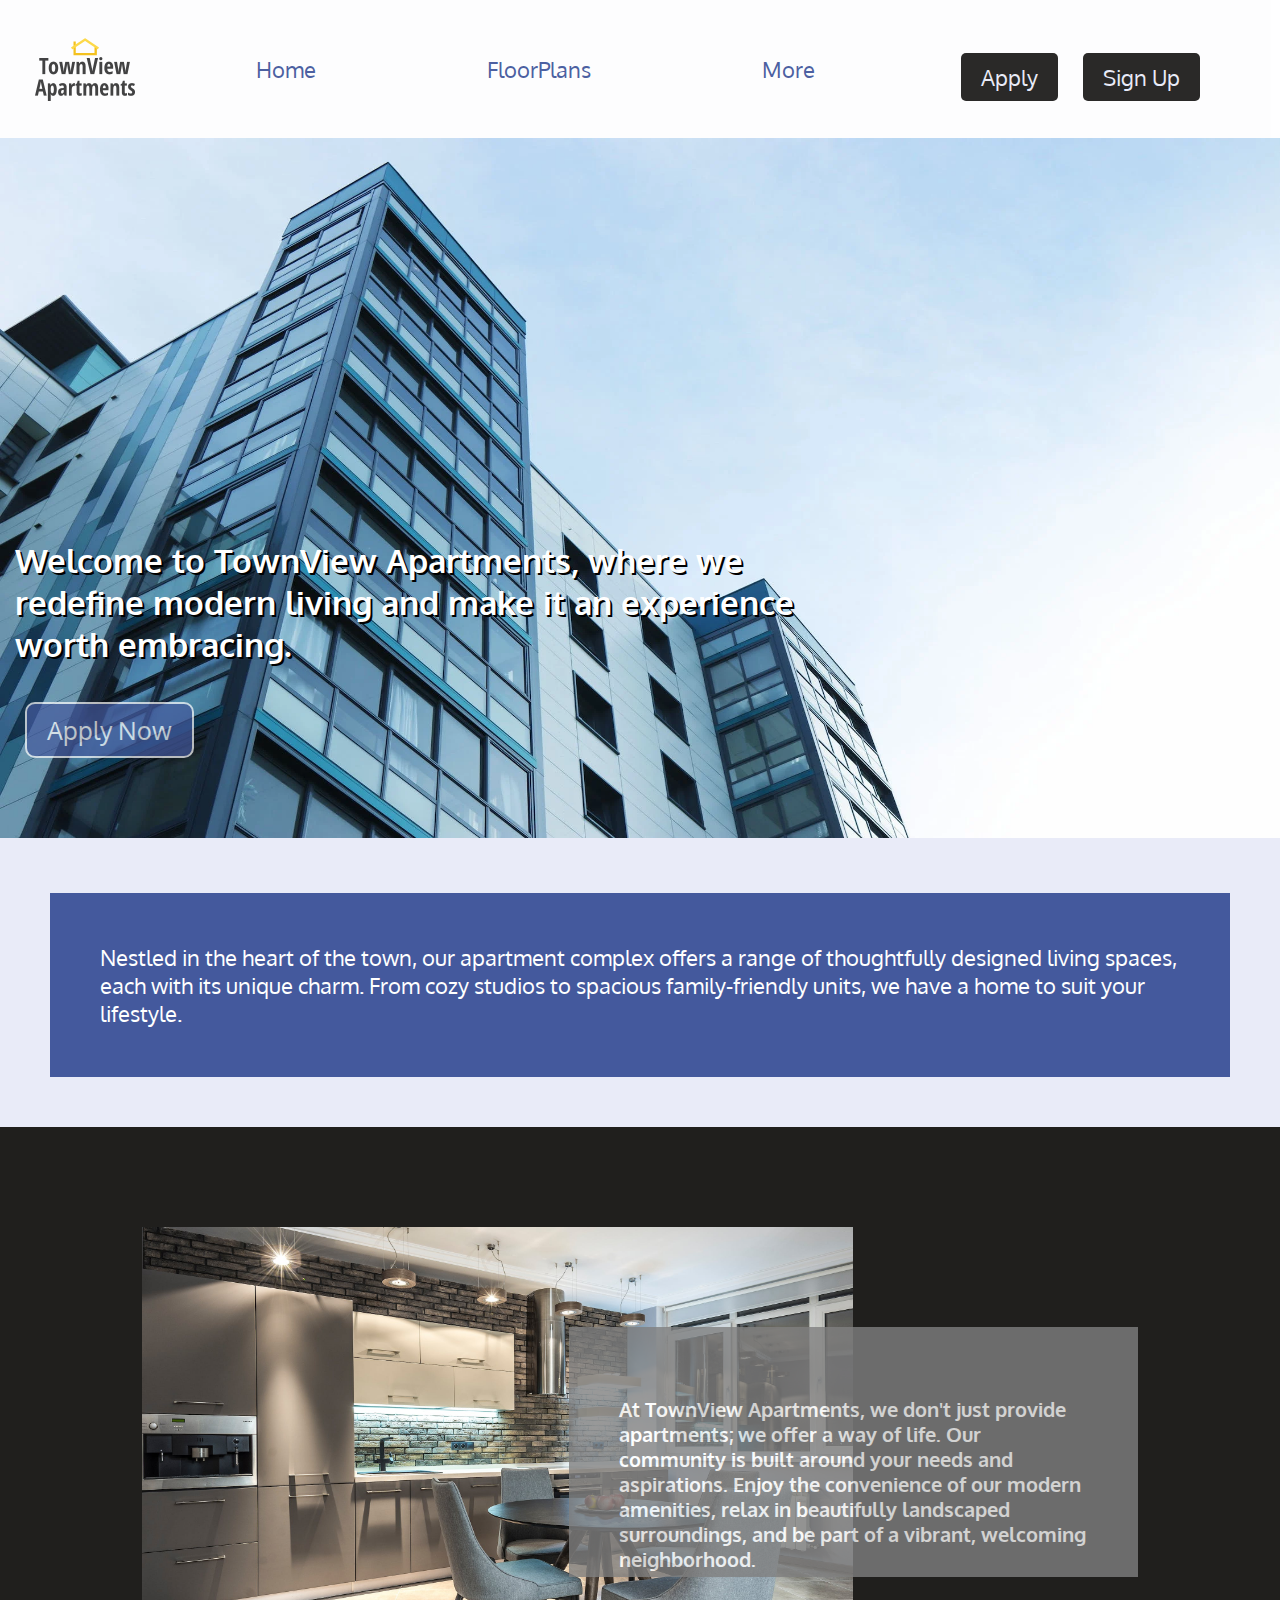
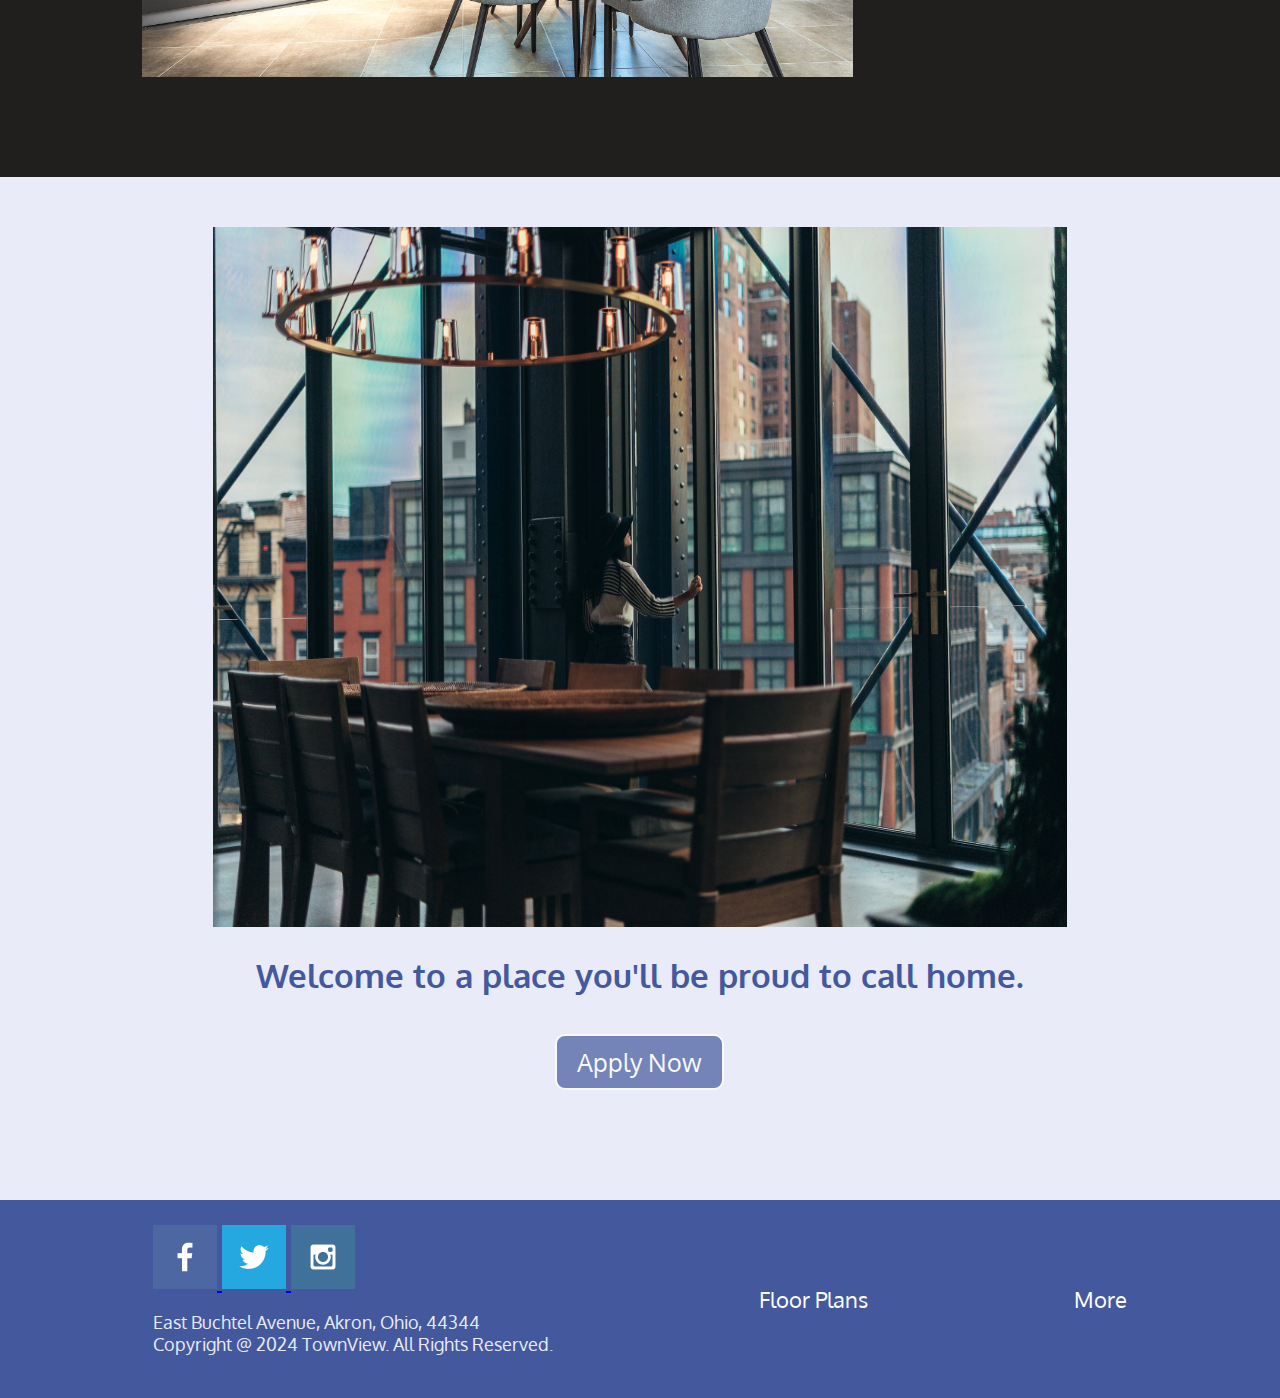
==== commit 9727016c: "final update" ====
--- a/townView/index.html
+++ b/townView/index.html
@@ -9,11 +9,11 @@
 <body>
     <div id="content">
     <header>
-        <a id="logo_link" href="index.html" target="_blank">
+        <a id="logo_link" href="index.html">
             <img class="logo" src="TownView.png" alt="TownView">
         </a>
         <nav>
-            <a href="index.html" target="_blank">Home</a>
+            <a href="index.html">Home</a>
             <a href="floorplans.html" target="_blank">FloorPlans</a>
             <a href="more.html" target="_blank">More</a>
             <div class = button-container>
@@ -76,8 +76,12 @@
                Copyright @ 2024 TownView. All Rights Reserved.
             </p> 
         </div>
-        <a href="floorplans.html">Floor Plans</a>
-        <a href="more.html">More</a>
+        <div class="footer-link">
+            <a href="floorplans.html">Floor Plans</a>
+        </div>
+        <div class="footer-link">
+            <a href="more.html">More</a>
+        </div>
     </footer>
     </div>
 </body>
--- a/townView/styles/townViewstyle.css
+++ b/townView/styles/townViewstyle.css
@@ -187,12 +187,12 @@
   align-items: center;
 }
 
-footer a {
+.footer-link a {
   color: white;
   text-decoration: none;
 }
 
-footer a:hover {
+.footer-link a:hover {
   color: #201f1d;
   background-color: #e9ebf8;
   border-radius: 10px;
@@ -570,4 +570,21 @@
   footer{
     flex-direction: column;
   }
+
+  .living{
+    height: auto;
+  }
+
+  .kitchen{
+    grid-column: 2/7;
+    grid-row: 2/5;
+  }
+
+  .msg{
+    grid-column: 2/7;
+    grid-row: 2/5;
+    padding-top: 100px;
+  }
+
+
 }